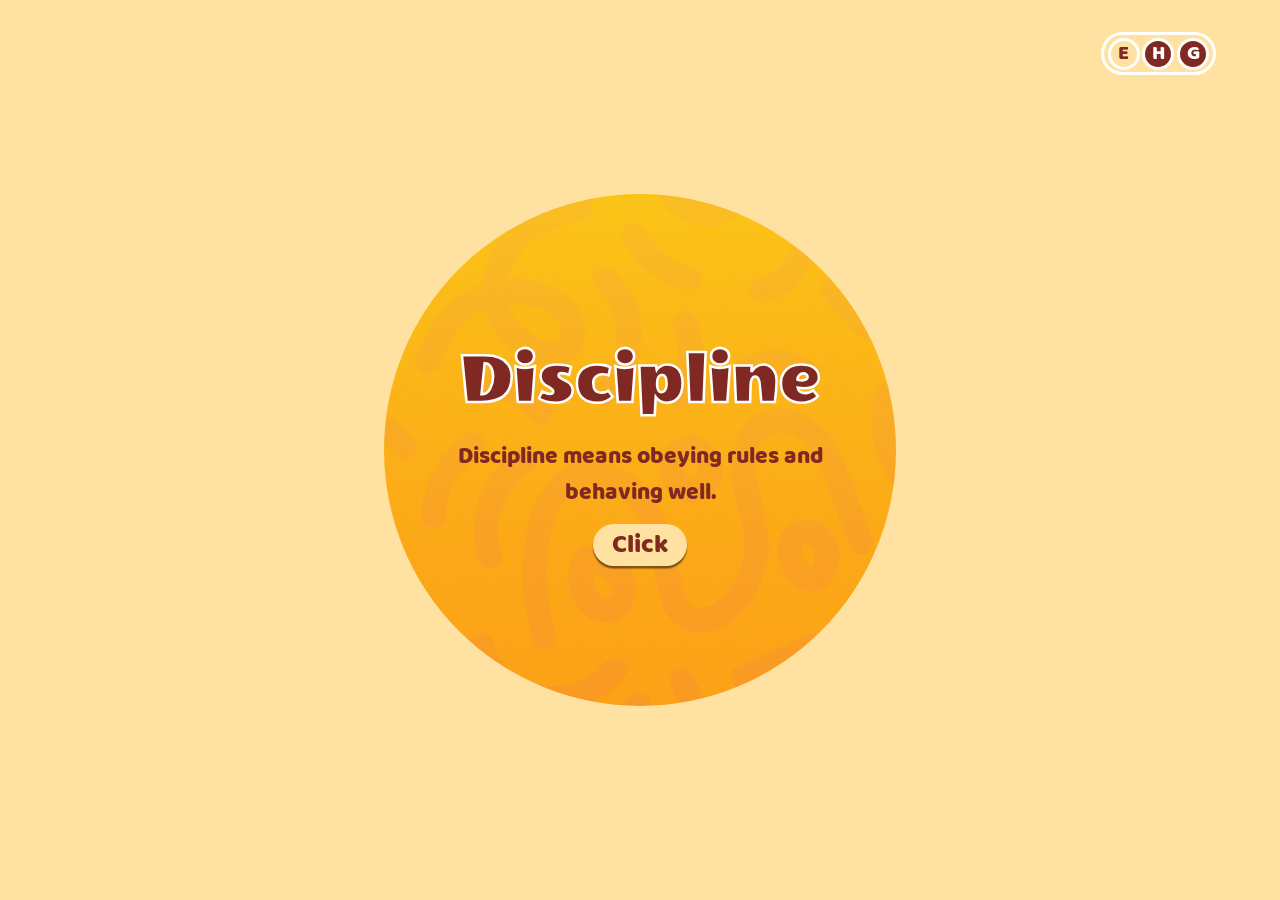
==== index.html @ ef9d6bca "." ====
<!doctype html>
<html lang="en">
  <head>
    <meta charset="UTF-8" />
    <meta name="viewport" content="width=device-width, initial-scale=1.0" />
    <title data-lang-key="title"></title>
    <link rel="stylesheet" href="./assets/css/style.css" />
  </head>

  <body>
    <div class="circle" id="introCircle">
      <div class="title-main" data-lang-key="title"></div>
      <div class="description" data-lang-key="desc"></div>
      <button
        id="startBtn"
        class="startBtn-1"
        data-lang-key="click"
      ></button>
    </div>

    <!-- Kept outside .main so it is visible initially -->
    <div class="language-container">
      <div class="english active">E</div>
      <div class="hindi">H</div>
      <div class="gujrati">G</div>
    </div>

    <div class="main">
      <div class="home-button home-btn">
        <img src="./assets/images/home-btn.png" alt="" />
      </div>

      <div class="page-title">
        <span data-lang-key="title"></span>
      </div>

      <div class="topics">
        <a href="home.html" class="topic topic-1">
          <div class="num num-1" data-lang-key="num-1"></div>
          <span data-lang-key="topic-1"></span>
          <img src="./assets/images/topic-1.png" alt="" />
        </a>

        <a href="upashray.html" class="topic topic-3">
          <div class="num num-2" data-lang-key="num-2"></div>
          <span data-lang-key="topic-3"></span>
          <img src="./assets/images/topic-3.png" alt="" />
        </a>

        <a href="pathshala.html" class="topic topic-4">
          <div class="num num-3" data-lang-key="num-3"></div>
          <span data-lang-key="topic-4"></span>
          <img src="./assets/images/topic-4.png" alt="" />
        </a>
      </div>
    </div>

    <script src="./assets/js/app.js"></script>

    <script>
      const introCircle = document.getElementById("introCircle");
      const main = document.querySelector(".main");
      const startBtn = document.getElementById("startBtn");
      const homeBtn = document.querySelector(".home-btn");
      const description = document.querySelector(".description");

      const englishBtn = document.querySelector(".english");
      const hindiBtn = document.querySelector(".hindi");
      const gujratiBtn = document.querySelector(".gujrati");

      const transitionAudio = new Audio(
        "./assets/audio/transition/2.mp3",
      );

      const englishAudio = new Audio("./assets/audio/Eng.mpeg");
      const hindiAudio = new Audio("./assets/audio/Hin.mpeg");
      const gujratiAudio = new Audio("./assets/audio/Guj.mpeg");

      const homeAudio = new Audio("./assets/audio/pop.mp3");

      const topicAudio = new Audio(
        "./assets/audio/topic_home-btn_back-btn/7.mp3",
      );

      const allAudios = [
        transitionAudio,
        englishAudio,
        hindiAudio,
        gujratiAudio,
        homeAudio,
        topicAudio,
      ];

      allAudios.forEach((audio) => {
        audio.preload = "auto";
      });

      function playAudio(audio) {
        if (!audio) return;

        try {
          allAudios.forEach((item) => {
            if (item !== audio) {
              item.pause();
              item.currentTime = 0;
            }
          });

          audio.pause();
          audio.currentTime = 0;

          audio.play().catch((error) => {
            console.log("Audio play blocked or failed:", error);
          });
        } catch (error) {
          console.log("Audio play error:", error);
        }
      }

      function startIntro() {
        introCircle.style.display = "flex";
        introCircle.style.opacity = "1";
        introCircle.style.pointerEvents = "auto";

        introCircle.classList.remove("expand");
        main.classList.remove("show");

        void introCircle.offsetWidth;
        void main.offsetWidth;

        introCircle.classList.add("expand");

        setTimeout(() => {
          main.classList.add("show");
        }, 250);

        setTimeout(() => {
          introCircle.style.display = "none";
        }, 1300);
      }

      startBtn?.addEventListener("click", () => {
        if (description) {
          description.style.display = "none";
        }

        playAudio(transitionAudio);
        startIntro();
      });

      englishBtn?.addEventListener("click", () => {
        playAudio(englishAudio);
      });

      hindiBtn?.addEventListener("click", () => {
        playAudio(hindiAudio);
      });

      gujratiBtn?.addEventListener("click", () => {
        playAudio(gujratiAudio);
      });

      homeBtn?.addEventListener("click", (event) => {
        event.preventDefault();

        playAudio(homeAudio);

        main.classList.remove("show");

        if (description) {
          description.style.display = "block";
        }

        introCircle.style.display = "flex";
        introCircle.style.opacity = "1";
        introCircle.style.pointerEvents = "auto";
        introCircle.classList.remove("expand");

        void introCircle.offsetWidth;
        void main.offsetWidth;
      });

      document.querySelectorAll(".topic").forEach((topic) => {
        topic.addEventListener("click", function (event) {
          event.preventDefault();

          const link = this.getAttribute("href");

          playAudio(topicAudio);

          setTimeout(() => {
            window.location.href = link;
          }, 700);
        });
      });
    </script>
  </body>
</html>
---- assets/css/style.css ----
@font-face {
    font-family: "BalooRegular";
    src: url("../../fonts/Baloo Regular 400.ttf") format("truetype");
    font-weight: 400;
    font-style: normal;
    font-display: swap;
  }

  @font-face {
    font-family: "WendyOneRegular";
    src: url("../../fonts/WendyOne-Regular.ttf") format("truetype");
    font-weight: 400;
    font-style: normal;
  }

  @font-face {
    font-family: "ITFDevanagari";
    src: url("../../fonts/ITFDevanagari.ttc") format("truetype");
    font-weight: 700;
    font-style: normal;
    font-display: swap;
  }

  @font-face {
    font-family: "NotoSansGujaratiRegular";
    src: url("../../fonts/NotoSansGujarati-Regular.ttf") format("truetype");
    font-weight: 400;
    font-style: normal;
    font-display: swap;
  }

    @font-face {
    font-family: "BelowSerif-Regular";
    src: url("../../fonts/Belanosima-Regular.ttf") format("truetype");
    font-weight: 400;
    font-style: normal;
    font-display: swap;
  }

  *,
  *::before,
  *::after {
    box-sizing: border-box;
    margin: 0;
    padding: 0;
  }

  html,
  body {
    margin: 0;
    padding: 0;
    width: 100%;
    height: 100%;
  }

  body {
    width: 100vw !important;
    height: 100%;
    background-image: url("../images/bg-image.png");
    background-size: cover;
    background-repeat: no-repeat;
    background-position: center;
    background-attachment: fixed;
    overflow-x: hidden;
    opacity: 1;
    transition: opacity 0.5s ease;
  }

body[data-lang="hi"] {
  font-family: "ITFDevanagari", sans-serif!important;
    font-weight: 700;
}

body[data-lang="gu"] {
  font-family: "NotoSansGujarati", sans-serif!important;
  font-weight: 700;
}

body[data-lang="hi"] .page-title span {
    -webkit-text-stroke: 0!important;
    text-stroke: 0;
}

/* Remove stroke for Gujarati */
body[data-lang="gu"] .page-title span{
    -webkit-text-stroke: 0!important;
    text-stroke: 0;
}

body[data-lang="hi"] .title-main {
    -webkit-text-stroke: 0!important;
    text-stroke: 0;
}

/* Remove stroke for Gujarati */
body[data-lang="gu"] .title-main{
    -webkit-text-stroke: 0!important;
    text-stroke: 0;
}



  body.page-ready {
    opacity: 1;
  }

  body.page-fade-out {
    opacity: 0;
  }

  .home-btn {
    position: fixed;
    top: 2.5vw;
    left: 4%;
    width: 3.5vw;
    z-index: 1000;
    transition: transform 0.2s ease;
    cursor: pointer;
  }

  .home-btn:hover {
    transform: scale(1.15);
  }

  .home-btn img {
    width: 100%;
    display: block;
  }

  .page-title {
    position: fixed;
    top: 2%;
    left: 50%;
    height: auto;
    text-align: center;
    z-index: 10000;
    opacity: 1z;
    transition: opacity 3s ease;
    transform: translateX(-50%);
  }

  .page-title span {
    font-size: 6vw;
    text-align: center;
    color: #802922;
    font-family: "WendyOneRegular" ;
    -webkit-text-stroke: 0.3vw white;
    display: block;
  }

  body[data-lang="hi"] .page-title span,
body[data-lang="gu"] .page-title span {
  font-weight: bolder!important;
    -webkit-text-stroke: 0.2vw white;
}

.language-container {
  position: fixed;
  top: 2.5vw;
  right: 5%;
  display: flex;
  width: 9vw;
  padding: 0.2vw 0.3vw;
  height: auto;
  justify-content: space-between;
  align-items: center;
  font-family: "BalooRegular";
  border: 0.3vw solid white;
  background-color: transparent;
  border-radius: 50vw;
  pointer-events: auto;

  /* Higher than the intro circle */
  z-index: 100000;
}

  .language-container div {
    width: 2.5vw;
    height: 2.5vw;
    font-size: 1.6vw;
    text-align: center;
    border: 0.3vw solid white;
    background: #802922 !important;
    color: white;
    cursor: pointer;
    display: flex;
    justify-content: center;
    align-items: center;
    border-radius: 50%;
    font-family: "BalooRegular", sans-serif;
  }

  .language-container div:hover {
    background-color: #FFE2A2 !important;
    color: #802922;
  }

  .language-container div.active {
    background-color: #FFE2A2 !important;
    color: #802922;
  }

  .topics {
    position: relative;
    width: 80%;
    margin:0 auto;
    height: 45vw;
    padding: 12vw 0vw 0vw 0vw;
    display: flex;
    justify-content: center;
    align-items: center;
    box-sizing: border-box;
    overflow: hidden;
    gap:8vw;
  }

  .topics .topic {
    position: relative;
    width: 21.5%;
    flex-shrink: 1;

    transition: transform 2s cubic-bezier(0.22, 1, 0.36, 1);
  }






  .topics .topic img {
    width: 100%;
    height: auto;
    object-fit: contain;
    display: block;
    border-radius: 0vw;
    will-change: border-radius;
    transition: border-radius 5s cubic-bezier(0.22, 1, 0.36, 1);
  }

  .topics .topic:hover img {
    border-radius: 40vw;
  }

  .topic .num {
    position: absolute;
    top: -5%;
    left: 50%;
    transform: translateX(-50%);
    z-index: 20;
    color: white;
    font-size: 2vw;
    line-height: 1;
    font-family: "BalooRegular", sans-serif;
    width: 3vw;
    height: 3vw;
    display: flex;
    align-items: center;
    justify-content: center;
    background: #802922;
    border: 0.3vw solid white;
    border-radius: 50%;
    opacity: 1;
    transition: opacity 0.6s ease;
  }

  .topics .topic span {
    position: absolute;
    top: 18%;
    left: 50%;
    transform: translateX(-50%);
    z-index: 20;
    width: 80%;
    text-align: center;
    color: #802922;
    font-size: 3vw;
    font-family: "BalooRegular", sans-serif;
    opacity: 1;
    transition: opacity 0.6s ease;
  }

  body[data-lang="gu"] .topics .topic span{
    font-weight: bolder!important;
  }

 

  .main {
    opacity: 0;
    transition: opacity 0.8s ease;
  }

  .main.show {
    opacity: 1;
  }


  .circle {
    position: fixed;
    top: 50%;
    left: 50%;
    width: 40vw;
    height: 40vw;
    transform: translate(-50%, -50%) scale(1);
    border-radius: 50%;
    background-color: transparent;

    box-shadow: 0 0 0 200vmax #FFE2A2;

    display: flex;
    flex-direction: column;
    justify-content: center;
    align-items: center;
    gap: 1vw;

    z-index: 99999;
    overflow: hidden;

    transition:
      width 3s cubic-bezier(0.22, 1, 0.36, 1),
      height 3s cubic-bezier(0.22, 1, 0.36, 1),
      opacity 1s ease;
  }

  .circle div[data-lang-key="title"] {
    font-size: 6vw;
    text-align: center;
    color: #802922;
    -webkit-text-stroke: 0.2vw white;
    font-family: "WendyOneRegular", sans-serif;
    width: 80%;
    line-height: 1.2;
  }

  .description{
    text-align: center;
    color: #802922;
    font-family: "BalooRegular";
    font-size: 1.8vw;
    width: 75%;
    opacity: 1;
  }

  .circle button {
    position: relative;
    overflow: hidden;
    padding: 0.1vw 1.5vw;
    border: none;
    border-radius: 50vw;
    background: #FFE2A2;
    color: #802922;
    font-size: 2vw;
    font-family: "BalooRegular", sans-serif;
    cursor: pointer;
    font-weight: lighter;
    transition: transform 0.5s ease-in-out, color 1s ease ;
    box-shadow: 0 0.2vw 0.1vw rgba(0, 0, 0, 0.5);
    z-index: 1;
  }

  .circle div[data-lang-key="title"],
  .circle button {
    transition: opacity 0.25s ease;
  }

  .circle.expand div[data-lang-key="title"],
  .circle.expand button {
    opacity: 0;
  }

  .circle button::before {
    content: "";
    position: absolute;
    left: 50%;
    bottom: -180%;
    width: 160%;
    height: 220%;
    background: #802922;
    border-radius: 50%;
    transform: translateX(-50%) scaleY(0);
    transform-origin: bottom center;
    transition: transform 0.5s ease;
    z-index: -1;
  }

  .circle button:hover {
    transform: scale(1.05);
    color: #FFE2A2;
  }

  .circle button:hover::before {
    transform: translateX(-50%) scaleY(2);
  }

  .circle.expand {
    width: 220vw;
    height: 220vw;
    opacity: 0;
    pointer-events: none;
  }

  .main:not(.show) .topic .num,
  .main:not(.show) .topic span {
    opacity: 0;
    transition-delay: 0s !important;
  }

  .custom-swiper-wrapper {
    position: relative;
    width: 100%;
    height: 100%;
    display: flex;
    align-items: center;
    justify-content: center;
  }

  .roomSwiper {
    position: relative;
    padding: 7vw 0;
    height: 70vw;
    width: 100%;
    overflow: hidden;
    direction: rtl;
  }

  .roomSwiper .swiper-wrapper {
    align-items: center;
  }

  .roomSwiper .swiper-slide {
    direction: ltr;

    height: auto;
    display: flex;
    justify-content: center;
    opacity: 0.45;
    transform: scale(0.82);
    transition: transform 0.45s ease, opacity 0.45s ease;
  }

  .roomSwiper .swiper-slide-active {
    opacity: 1;
    transform: scale(1);
  }

  .roomSwiper .swiper-slide-prev,
  .roomSwiper .swiper-slide-next {
    opacity: 0.65;
    transform: scale(0.86);
  }

  .slide-card {
    width: 30vw !important;
    text-align: center;
    background-color: transparent !important;
  }

  .slide-image-box {
    width: 32vw !important;
    height: auto;
    border-radius: 1.5vw;
    overflow: hidden;
    border: 0.3vw solid white;
  }

  .slide-image-box video {
    width: 100%;
    height: auto;
    object-fit: contain;
    display: block;

  }

  .slide-image-box video source {
    border-radius: 1.5vw;
  }

  .shared-caption {
    max-width: 35vw;
    min-width: 5vw;
    height: auto;
    margin: 0.8vw auto 0;
    background: #f6d28d;
    color: #7d2e25;
    font-size: 1.7vw;
    padding: 0.5vw;
    line-height: 1.1;
    border-radius: 0.5vw;
    box-shadow: 0 0.12vw 0 #d39a45;
        font-family: "BelowSerif-Regular";

    text-align: center;
    position: absolute !important;
    top: 67%;
    left: 50%;
    transform: translateX(-50%);
    box-sizing: border-box;
  }

  .custom-nav {
    position: absolute;
    top: 50%;
    transform: translateY(-50%);
    width: 4vw;
    height: 4vw;
    z-index: 20;
    cursor: pointer;
    display: flex;
    align-items: center;
    justify-content: center;
  }

  .custom-nav img {
    width: 100%;
    object-fit: contain;
    display: block;
  }

  .custom-prev {
    left: 21%;
  }

  .custom-next {
    right: 20%;
  }


  .curtain {
    position: absolute;
    height: auto;
    width: 17vw;

  }

  .left-curtain,
  .right-curtain {
    position: absolute;
    top: 0;
    height: 100%;
    z-index: 20;
    will-change: transform;
  }

  .left-curtain {
    left: 0;
    transform: translateX(0);
  }

  .right-curtain {
    right: 0;
    transform: translateX(0);
  }

  body.curtain-loaded .left-curtain {
    animation: openLeftCurtain 0.9s ease forwards;
  }

  body.curtain-loaded .right-curtain {
    animation: openRightCurtain 0.9s ease forwards;
  }

  @keyframes openLeftCurtain {
    from {
      transform: translateX(0);
    }

    to {
      transform: translateX(-5vw);
    }
  }

  @keyframes openRightCurtain {
    from {
      transform: translateX(0);
    }

    to {
      transform: translateX(5vw);
    }
  }

  .curtain img {
    width: 100%;
    display: block;

  }

  .pages {
    position: absolute;
    top: 90%;
    left: 50%;
    transform: translateX(-50%);
    z-index: 20;
    display: flex;
    align-items: center;
    justify-content: space-between;
    font-family: "BalooRegular", sans-serif;
    width: 20vw;
    height: auto;
  }

  .pages a {
    width: 4vw;
    height: 4vw;
    text-decoration: none;
    display: flex;
    align-items: center;
    justify-content: center;
    background: #802922;
    border: 0.3vw solid white;
    color: white;
    font-size: 2vw;
    text-align: center;
    border-radius: 50vw;
    line-height: 1;
    opacity: 0.7;
    transform: scale(1);
    transition: opacity 0.5s ease, background-color 0.5s ease, color 0.5s ease, transform 0.5s ease;
  }

  .pages a.active {
    opacity: 1;
  }

  .pages a:hover {
    transform: scale(1.05);
    opacity: 1;
    background-color: #FFE2A2 !important;
    color: #802922 !important;
  }

  .pranam-container {
    position: absolute;
    width: 45vw;
    height: auto;
    top: 50% !important;
    left: 50% !important;
    transform: translate(-50%, -50%);
    display: flex;
    justify-content: center;
    align-items: center;
  }

  .pranam-container>.pranam-img {
    position: relative;
    width: 85%;
    height: auto;
    display: block;
  }

  .pranam-container>.pranam-img>img {
    width: 100%;
    display: block;
  }

  .pranam-img span {
    z-index: 15;
    position: absolute;
    top: 17%;
    left: 50%;
    font-size: 3.4vw;
    transform: translateX(-50%);
    font-family: "BalooRegular";
  }

  .pranam-container .home-btn-1 {
    position: absolute;
    top: 88%;
    left: 35%;
    transform: translateX(-50%);
    width: 15vw;
    height: auto;
    transform: scale(1);
    transition: transform 0.2s ease;
  }

  .home-btn-1:hover {
    transform: scale(1.2);
  }

  .pranam-container .home-btn-1 img {
    width: 100%;
    display: block;
  }

  .home-btn-1 span {
    z-index: 15;
    position: absolute;
    top: 45%;
    left: 38%;
    font-size: 2.5vw;
    transform: translateY(-50%);
    font-family: "BalooRegular";
    color: #821b00;
  }

  .back-btn {
    position: absolute;
    left: 4%;
    top: 4%;
    width: 3vw;
    height: 3vw;
    background-color: #802922;
    border: 0.25vw solid white;
    border-radius: 50%;
    display: flex;
    justify-content: center;
    align-items: center;
    text-decoration: none;
    transform: scale(1);
    transition: transform 0.3s ease;
    z-index: 50;
  }

  .back-btn i {
    color: white;
    font-size: 1vw;
     transition: font-size 0.3s ease;
  }

  .back-btn:hover {
    transform: scale(1.05);
    background-color: white;
  }

  .back-btn:hover i {
    font-size: 1.2vw;
    color: #802922 !important;
  }

  .pranam-img span{
    color: #802922;
  }



   body[data-lang="gu"] .topic .num{
    font-weight: bolder!important;
   } 

   body[data-lang="gu"] .shared-caption{
    padding-top:0.5vw;
    line-height: 2vw;
    font-weight: bolder!important;
   }

   body[data-lang="hi"] .shared-caption{
    line-height: 2.5vw; 
  }

  .pranam-link {
  display: flex;
  justify-content: center;
  align-items: center;
  right: 5vw;
  bottom: 3vw;
  width: 10vw;
  height: auto;
  text-decoration: none;
  animation: pranamPop P.2s ease-in-out infinite;
  transform-origin: center;
   position: fixed !important;
  z-index: 99999 !important;
  pointer-events: auto;
  touch-action: manipulation;
}

.pranam-link img {
  position: relative;
  width: 100%;
  display: block;
  object-fit: contain;
}

.pranam-link img,
.pranam-link span {
  pointer-events: none;
}

.pranam-link span {
  position: absolute;
  text-decoration: none;
  color: white;
  font-family: "LobsterTwo";
  font-weight: bold;
  font-size: 1.5vw;
  padding-right: 2vw;
}

@keyframes pranamPop {
  0% {
    transform: scale(1);
  }

  50% {
    transform: scale(1.12);
  }

  100% {
    transform: scale(1);
  }
}
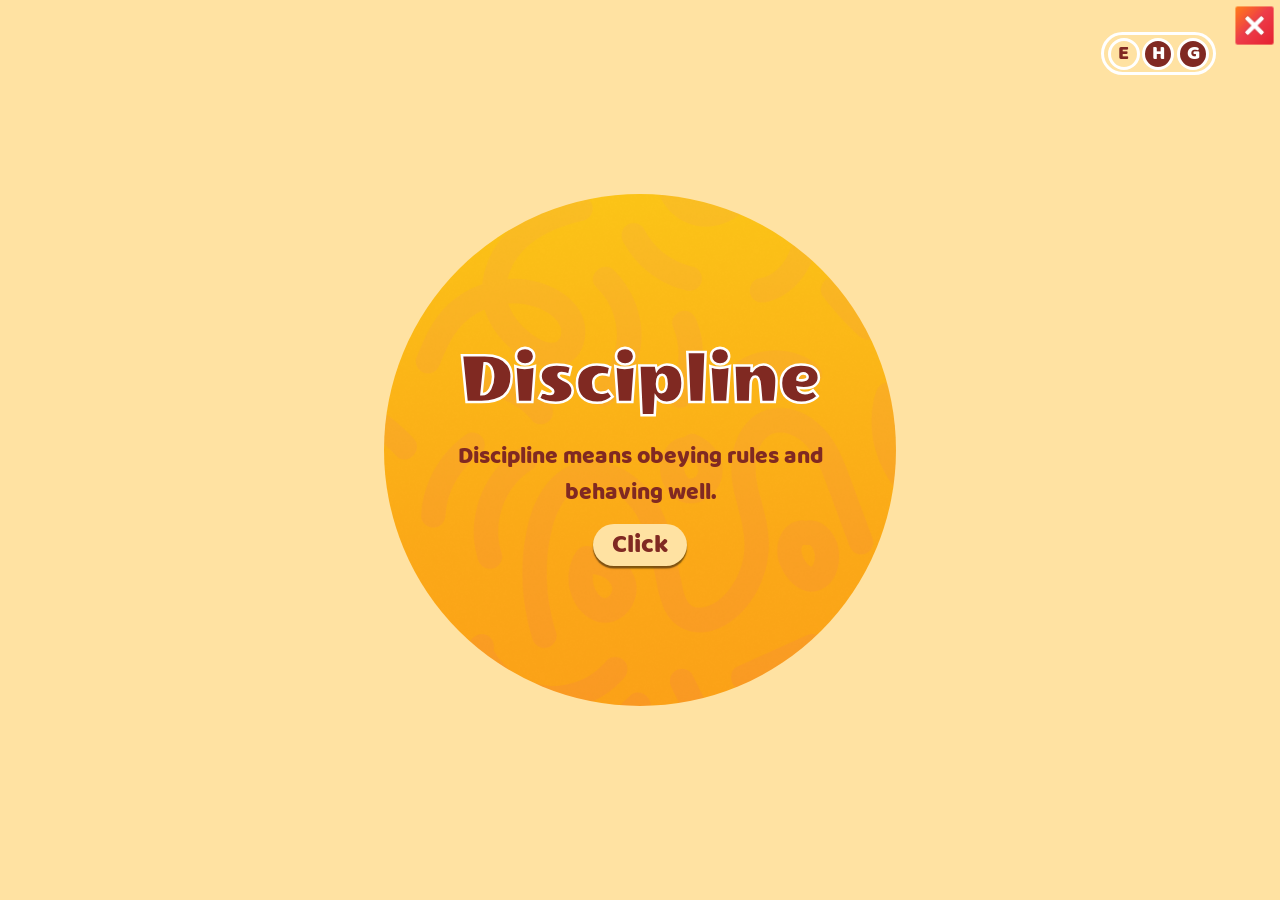
==== commit 0a5e9680: "." ====
--- a/index.html
+++ b/index.html
@@ -56,6 +56,7 @@
     </div>
 
     <script src="./assets/js/app.js"></script>
+    <script src="./assets/js/djp.js"></script>
 
     <script>
       const introCircle = document.getElementById("introCircle");
--- a/assets/css/style.css
+++ b/assets/css/style.css
@@ -1,4 +1,4 @@
-  @font-face {
+@font-face {
     font-family: "BalooRegular";
     src: url("../../fonts/Baloo Regular 400.ttf") format("truetype");
     font-weight: 400;
@@ -64,6 +64,7 @@
     overflow-x: hidden;
     opacity: 1;
     transition: opacity 0.5s ease;
+
   }
 
 body[data-lang="hi"] {
@@ -411,15 +412,15 @@
     display: flex;
     align-items: center;
     justify-content: center;
+    padding-bottom: 5vw;
   }
 
   .roomSwiper {
     position: relative;
-    padding: 7vw 0;
-    height: 70vw;
+    padding: 2vw 0;
+    height: 100%;
     width: 100%;
     overflow: hidden;
-    direction: rtl;
   }
 
   .roomSwiper .swiper-wrapper {
@@ -427,8 +428,6 @@
   }
 
   .roomSwiper .swiper-slide {
-    direction: ltr;
-
     height: auto;
     display: flex;
     justify-content: center;
@@ -449,13 +448,13 @@
   }
 
   .slide-card {
-    width: 30vw !important;
+    width: 40vw !important;
     text-align: center;
     background-color: transparent !important;
   }
 
   .slide-image-box {
-    width: 32vw !important;
+    width: 40vw !important;
     height: auto;
     border-radius: 1.5vw;
     overflow: hidden;
@@ -475,14 +474,15 @@
   }
 
   .shared-caption {
+    
     max-width: 35vw;
-    min-width: 5vw;
+    min-width: 10vw;
     height: auto;
     margin: 0.8vw auto 0;
     background: #f6d28d;
     color: #7d2e25;
     font-size: 1.7vw;
-    padding: 0.5vw;
+    padding: 1.2vw 2vw;
     line-height: 1.1;
     border-radius: 0.5vw;
     box-shadow: 0 0.12vw 0 #d39a45;
@@ -490,10 +490,15 @@
 
     text-align: center;
     position: absolute !important;
-    top: 67%;
+    top: 81%;
     left: 50%;
     transform: translateX(-50%);
     box-sizing: border-box;
+        unicode-bidi: plaintext;
+    direction: ltr;
+    display: flex;
+    justify-content: center;
+    align-items: center;
   }
 
   .custom-nav {
@@ -516,11 +521,11 @@
   }
 
   .custom-prev {
-    left: 21%;
+    left: 23%;
   }
 
   .custom-next {
-    right: 20%;
+    right: 23%;
   }
 
 
@@ -652,10 +657,27 @@
     display: block;
   }
 
+  .pranam-video{
+    position: absolute;
+    left: 50%;
+    top: 48.8%;
+    transform: translate(-50%,-50%);
+    width: 28vw;
+    height: 28vw;
+    border-radius: 50%;
+  }
+
+  .pranam-video video{
+    width: 100%;
+    height: 100%;
+    object-fit: cover;
+    border-radius: 50%;
+  }
+
   .pranam-img span {
     z-index: 15;
     position: absolute;
-    top: 17%;
+    top: 0%;
     left: 50%;
     font-size: 3.4vw;
     transform: translateX(-50%);
@@ -672,6 +694,7 @@
     transform: scale(1);
     transition: transform 0.2s ease;
   }
+
 
   .home-btn-1:hover {
     transform: scale(1.2);
@@ -798,6 +821,4 @@
   100% {
     transform: scale(1);
   }
-}
-
-   
+}
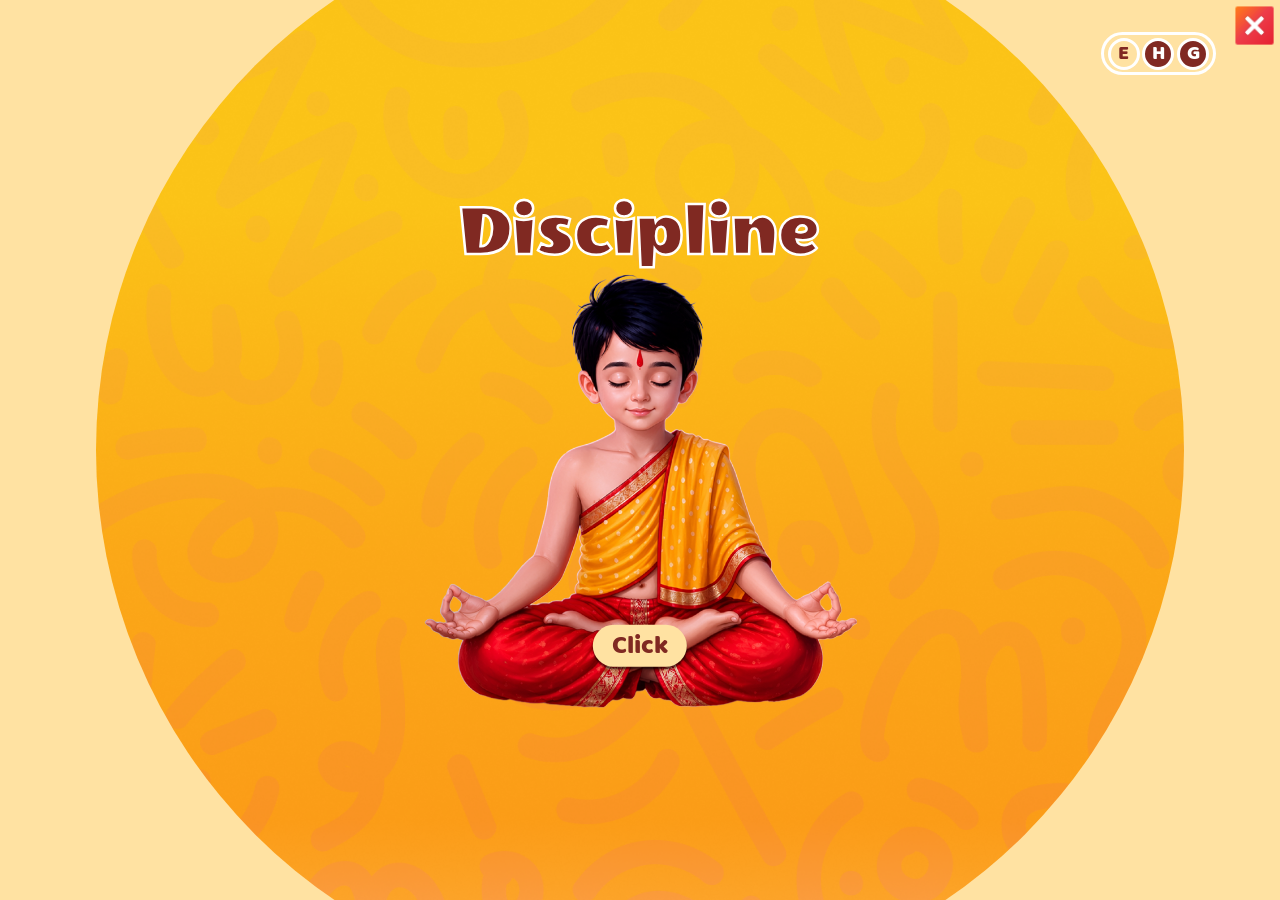
==== commit d10ad16e: "." ====
--- a/index.html
+++ b/index.html
@@ -10,7 +10,8 @@
   <body>
     <div class="circle" id="introCircle">
       <div class="title-main" data-lang-key="title"></div>
-      <div class="description" data-lang-key="desc"></div>
+      <!-- <div class="description" data-lang-key="desc"></div> -->
+      <img class="boy" src="./assets/images/mascot.png" alt="">
       <button
         id="startBtn"
         class="startBtn-1"
--- a/assets/css/style.css
+++ b/assets/css/style.css
@@ -299,8 +299,8 @@
     position: fixed;
     top: 50%;
     left: 50%;
-    width: 40vw;
-    height: 40vw;
+    width: 85vw;
+    height: 85vw;
     transform: translate(-50%, -50%) scale(1);
     border-radius: 50%;
     background-color: transparent;
@@ -322,7 +322,19 @@
       opacity 1s ease;
   }
 
+  .circle img{
+    position: absolute;
+    top: 54%;
+    left: 50%;
+    transform: translate(-50%,-50%);
+    width: 35vw!important;
+  }
+
   .circle div[data-lang-key="title"] {
+        position: absolute;
+    top: 30%;
+    left: 50%;
+    transform: translate(-50%,-50%);
     font-size: 6vw;
     text-align: center;
     color: #802922;
@@ -342,7 +354,11 @@
   }
 
   .circle button {
-    position: relative;
+            position: absolute;
+    top: 68%;
+    left: 50%;
+    transform: translate(-50%,-50%);
+z-index: 99999;
     overflow: hidden;
     padding: 0.1vw 1.5vw;
     border: none;
@@ -384,12 +400,12 @@
   }
 
   .circle button:hover {
-    transform: scale(1.05);
+    transform: scale(1.05) translate(-50%,-50%);
     color: #FFE2A2;
   }
 
   .circle button:hover::before {
-    transform: translateX(-50%) scaleY(2);
+    transform: translate(-50%,-50%) scaleY(2);
   }
 
   .circle.expand {
@@ -661,18 +677,88 @@
     position: absolute;
     left: 50%;
     top: 48.8%;
-    transform: translate(-50%,-50%);
+    background-image: url("./../images/pranam-bg-1.png");
+    background-position: center;
+    background-repeat: no-repeat;
+    background-size: cover;
+    transform: translate(-50%, -50%);
     width: 28vw;
     height: 28vw;
     border-radius: 50%;
-  }
-
-  .pranam-video video{
-    width: 100%;
-    height: 100%;
+    background-color: #f6f6f6;
+
+    display: flex;
+    justify-content: center;
+    align-items: center;
+
+    overflow: hidden;
+    padding-right: 2.5vw;
+  }
+
+.pranam-video video {
+    width: 90%;
+    height: 83%;
     object-fit: cover;
-    border-radius: 50%;
-  }
+
+    /* Very light feather on ALL edges */
+    -webkit-mask-image:
+        linear-gradient(
+            to bottom,
+            transparent 0%,
+            rgba(0, 0, 0, 0.8) 2%,
+            rgba(0, 0, 0, 0.95) 4%,
+            black 6%,
+            black 90%,
+            rgba(0, 0, 0, 0.95) 96%,
+            rgba(0, 0, 0, 0.8) 98%,
+            transparent 100%
+        ),
+        linear-gradient(
+            to right,
+            transparent 0%,
+            rgba(0, 0, 0, 0.8) 2%,
+            rgba(0, 0, 0, 0.95) 4%,
+            black 6%,
+            black 90%,
+            rgba(0, 0, 0, 0.95) 96%,
+            rgba(0, 0, 0, 0.8) 98%,
+            transparent 100%
+        );
+
+    -webkit-mask-composite: source-in;
+
+    mask-image:
+        linear-gradient(
+            to bottom,
+            transparent 0%,
+            rgba(0, 0, 0, 0.8) 2%,
+            rgba(0, 0, 0, 0.95) 4%,
+            black 6%,
+            black 90%,
+            rgba(0, 0, 0, 0.95) 96%,
+            rgba(0, 0, 0, 0.8) 98%,
+            transparent 100%
+        ),
+        linear-gradient(
+            to right,
+            transparent 0%,
+            rgba(0, 0, 0, 0.8) 2%,
+            rgba(0, 0, 0, 0.95) 4%,
+            black 6%,
+            black 90%,
+            rgba(0, 0, 0, 0.95) 96%,
+            rgba(0, 0, 0, 0.8) 98%,
+            transparent 100%
+        );
+
+    mask-composite: intersect;
+
+    -webkit-mask-repeat: no-repeat;
+    mask-repeat: no-repeat;
+
+    -webkit-mask-size: 100% 100%;
+    mask-size: 100% 100%;
+}
 
   .pranam-img span {
     z-index: 15;
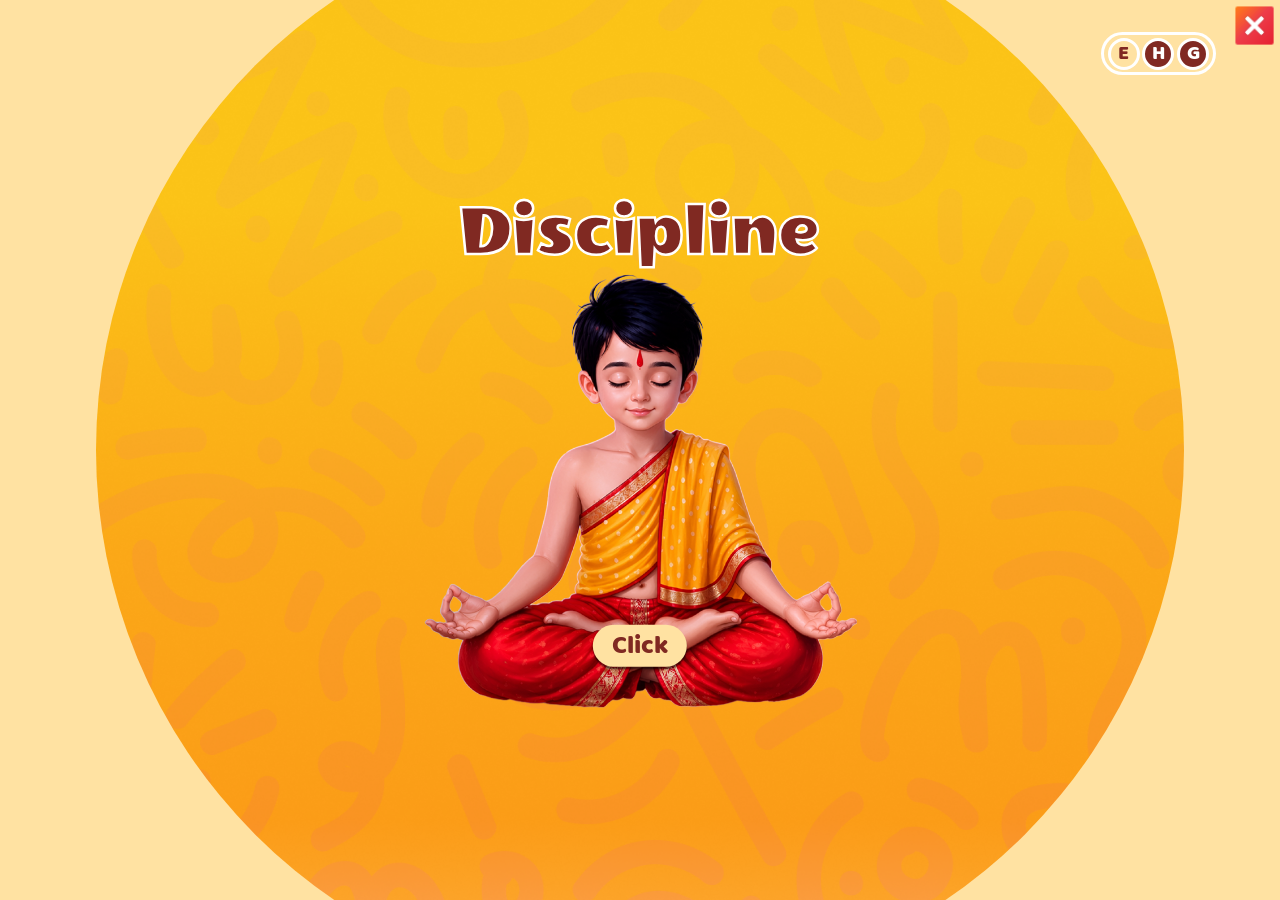
==== commit 1bd90cf0: "." ====
--- a/index.html
+++ b/index.html
@@ -141,14 +141,21 @@
         }, 1300);
       }
 
-      startBtn?.addEventListener("click", () => {
-        if (description) {
-          description.style.display = "none";
-        }
-
-        playAudio(transitionAudio);
-        startIntro();
-      });
+     const boy = document.querySelector(".boy");
+
+startBtn?.addEventListener("click", () => {
+  // Hide mascot immediately
+  if (boy) {
+    boy.style.display = "none";
+  }
+
+  if (description) {
+    description.style.display = "none";
+  }
+
+  playAudio(transitionAudio);
+  startIntro();
+});
 
       englishBtn?.addEventListener("click", () => {
         playAudio(englishAudio);
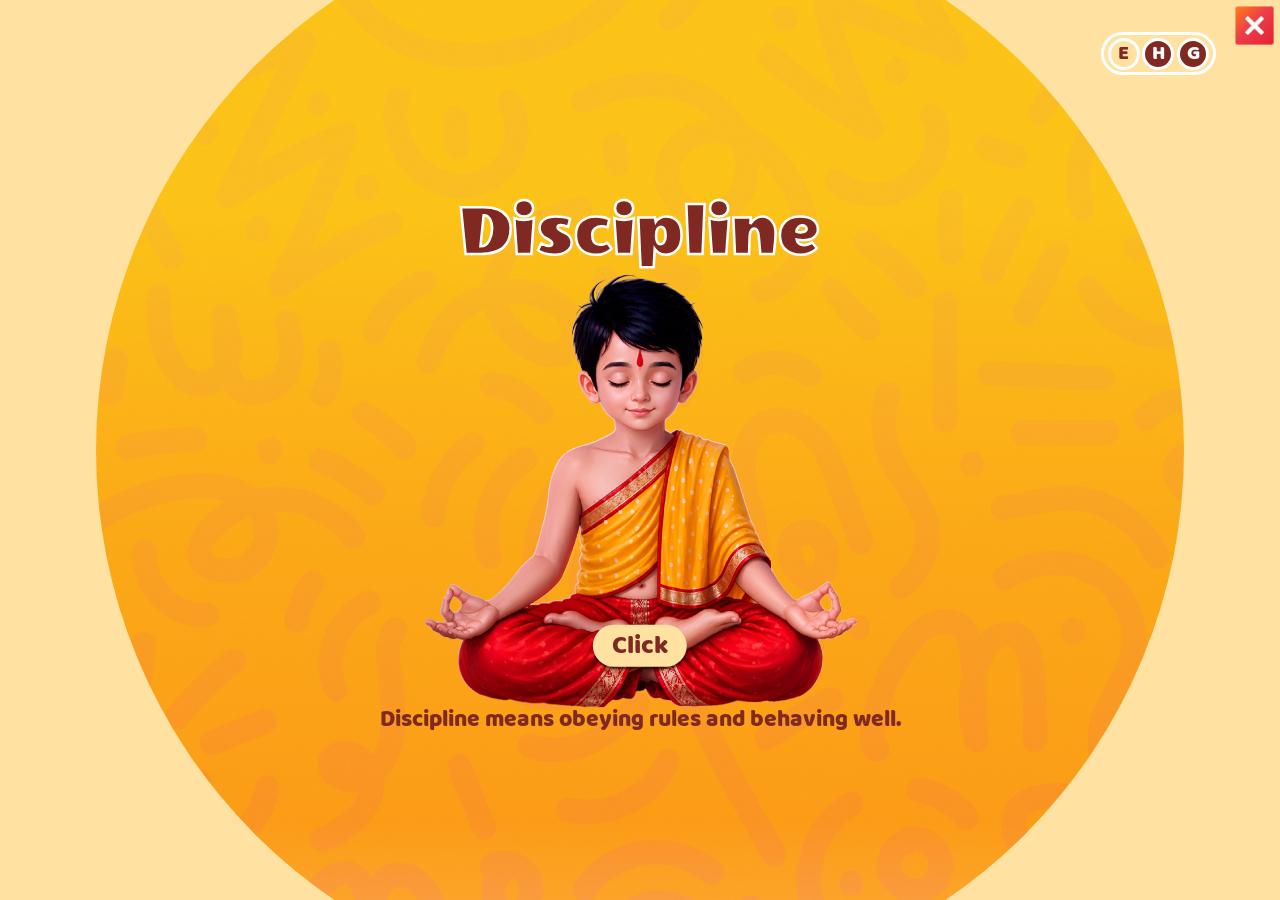
==== commit f5d3d5ae: "." ====
--- a/index.html
+++ b/index.html
@@ -10,7 +10,7 @@
   <body>
     <div class="circle" id="introCircle">
       <div class="title-main" data-lang-key="title"></div>
-      <!-- <div class="description" data-lang-key="desc"></div> -->
+      <div class="description" data-lang-key="desc"></div>
       <img class="boy" src="./assets/images/mascot.png" alt="">
       <button
         id="startBtn"
--- a/assets/css/style.css
+++ b/assets/css/style.css
@@ -346,11 +346,14 @@
 
   .description{
     text-align: center;
+    position: absolute;
+    bottom: 20vw;
     color: #802922;
     font-family: "BalooRegular";
     font-size: 1.8vw;
     width: 75%;
     opacity: 1;
+    z-index: 9999;
   }
 
   .circle button {
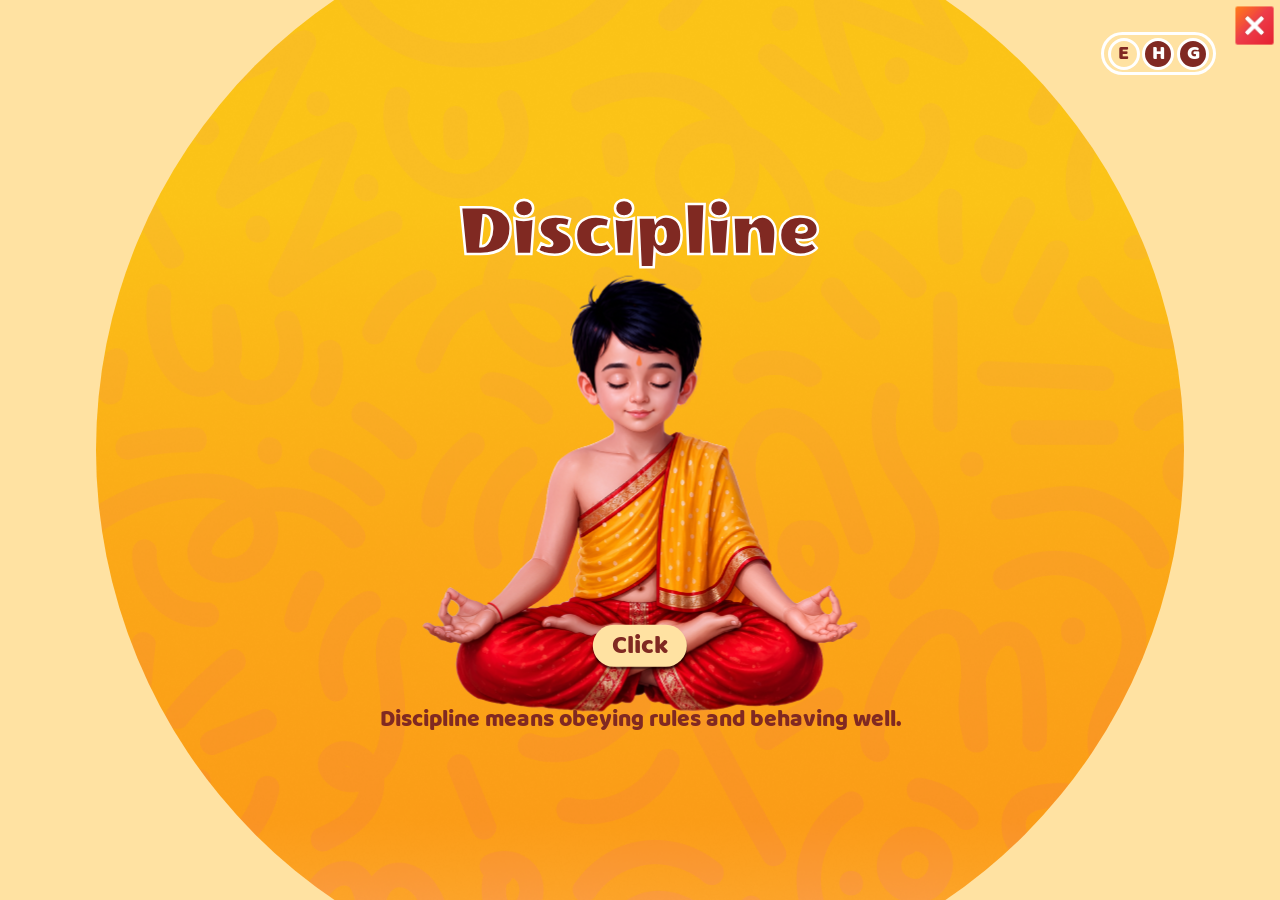
==== commit 80bc9fc6: "Use data.js instead of fetching data.json for translations Load translations from a plain global dat" ====
--- a/index.html
+++ b/index.html
@@ -56,7 +56,8 @@
       </div>
     </div>
 
-    <script src="./assets/js/app.js"></script>
+    <script src="./assets/js/data.js"></script>
+<script src="./assets/js/app.js"></script>
     <script src="./assets/js/djp.js"></script>
 
     <script>
--- a/assets/css/style.css
+++ b/assets/css/style.css
@@ -327,7 +327,7 @@
     top: 54%;
     left: 50%;
     transform: translate(-50%,-50%);
-    width: 35vw!important;
+    width: 34vw!important;
   }
 
   .circle div[data-lang-key="title"] {
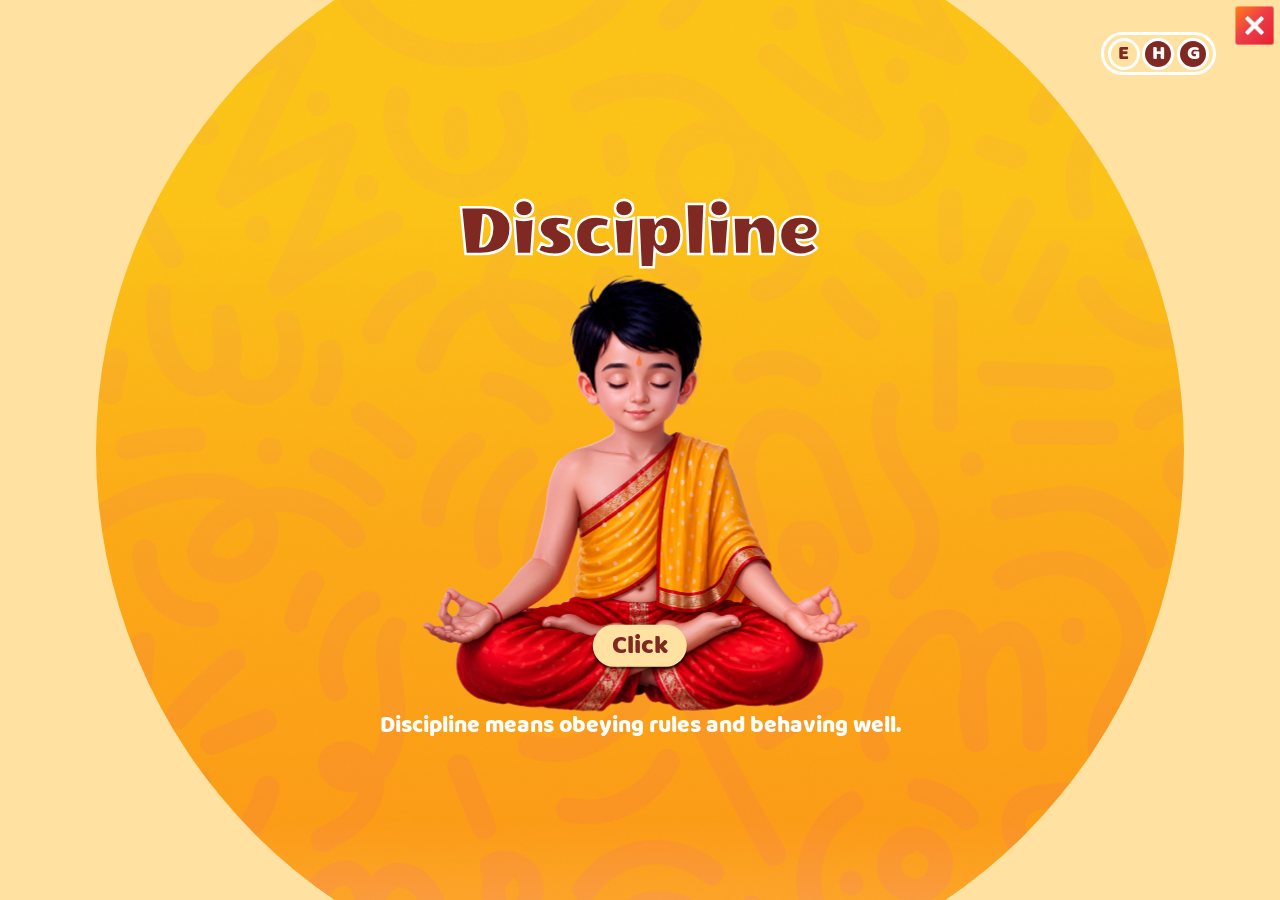
==== commit 499a048b: "Fix missing mascot, blank text on shared domain, and heavy Hindi text - Restore the mascot when retu" ====
--- a/index.html
+++ b/index.html
@@ -177,6 +177,10 @@
 
         main.classList.remove("show");
 
+        if (boy) {
+          boy.style.display = "";
+        }
+
         if (description) {
           description.style.display = "block";
         }
--- a/assets/css/style.css
+++ b/assets/css/style.css
@@ -91,6 +91,11 @@
 body[data-lang="hi"] .title-main {
     -webkit-text-stroke: 0!important;
     text-stroke: 0;
+}
+
+/* Baloo only has a 400 weight; the inherited 700 made the browser fake a heavy bold */
+body[data-lang="hi"] .description {
+    font-weight: 400;
 }
 
 /* Remove stroke for Gujarati */
@@ -347,8 +352,8 @@
   .description{
     text-align: center;
     position: absolute;
-    bottom: 20vw;
-    color: #802922;
+    bottom: 19.5vw;
+    color: white;
     font-family: "BalooRegular";
     font-size: 1.8vw;
     width: 75%;
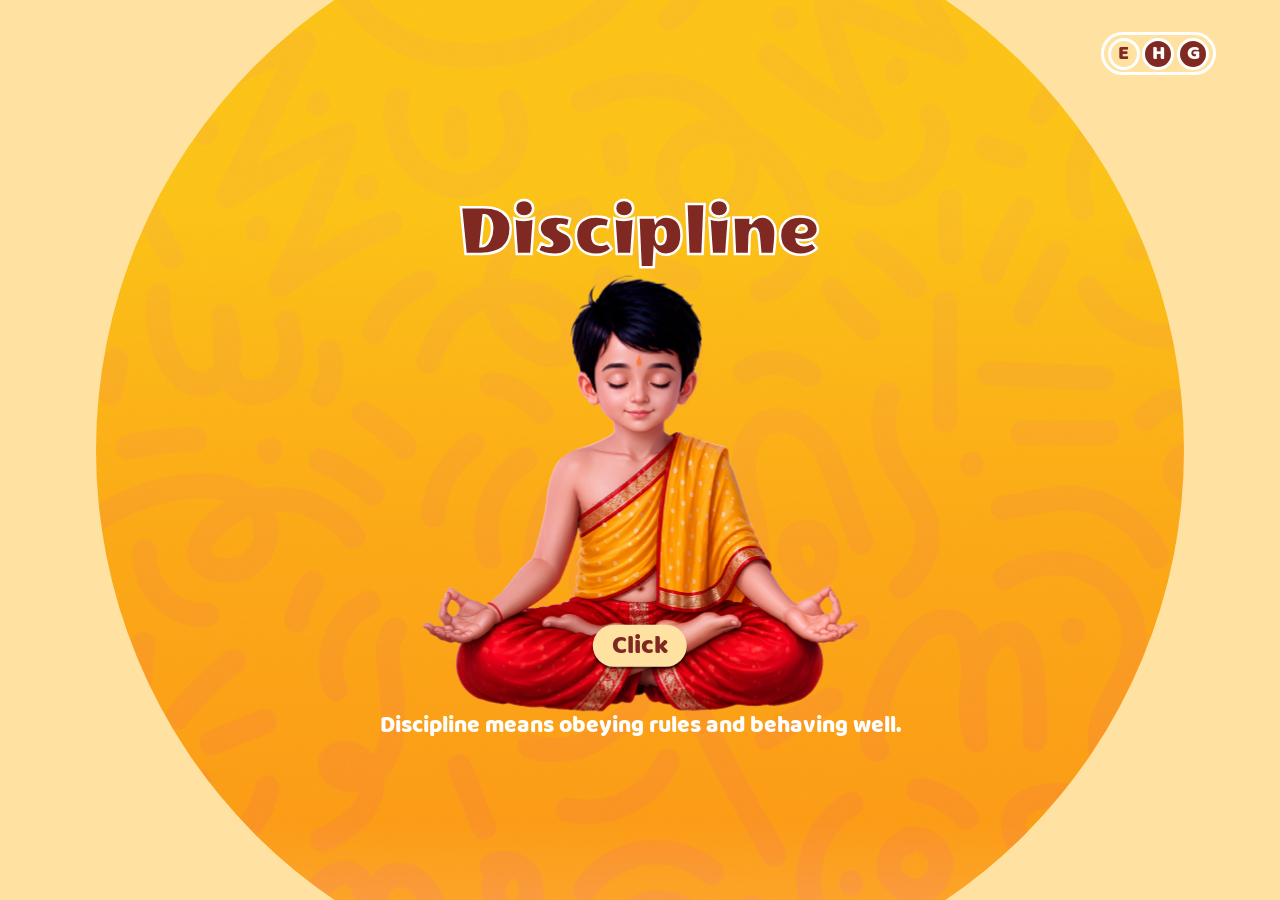
==== commit cde555c6: "Remove djp.js, close.png and unused files, tune video preload, rename Baloo font without spaces Co-A" ====
--- a/index.html
+++ b/index.html
@@ -58,7 +58,6 @@
 
     <script src="./assets/js/data.js"></script>
 <script src="./assets/js/app.js"></script>
-    <script src="./assets/js/djp.js"></script>
 
     <script>
       const introCircle = document.getElementById("introCircle");
--- a/assets/css/style.css
+++ b/assets/css/style.css
@@ -1,6 +1,6 @@
 @font-face {
     font-family: "BalooRegular";
-    src: url("../../fonts/Baloo Regular 400.ttf") format("truetype");
+    src: url("../../fonts/Baloo-Regular-400.ttf") format("truetype");
     font-weight: 400;
     font-style: normal;
     font-display: swap;
